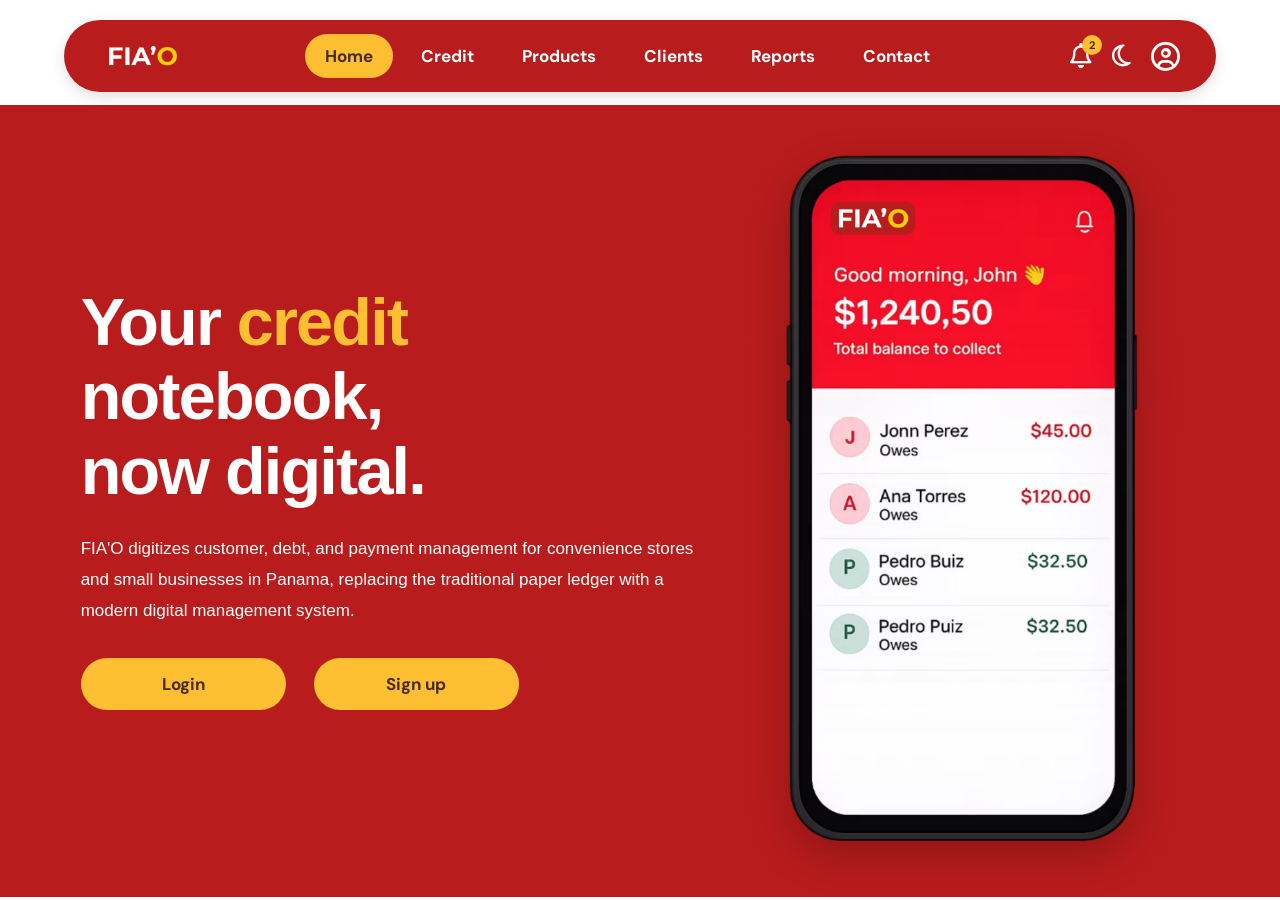
==== index.html @ aa430136 "Rename Index.html to index.html" ====
<!DOCTYPE html>
<html lang="en">
<head>
  <meta charset="UTF-8">
  <meta name="viewport" content="width=device-width, initial-scale=1.0">
  <title>FIA'O - Home</title>
  <!-- FontAwesome Icons -->
  <link rel="stylesheet" href="https://cdnjs.cloudflare.com/ajax/libs/font-awesome/6.4.0/css/all.min.css">
  <!-- CSS Stylesheet Global -->
  <link rel="stylesheet" href="./asset/css/Style.css?v=2">
</head>
<body>

  <!-- Top Navigation Bar -->
  <header>
    <nav class="navbar">
      <!-- Left: Logo Image -->
      <div class="navbar-brand">
        <a href="Index.html">
          <img src="./asset/img/Logo.png" alt="FIA'O Logo" class="navbar-logo">
        </a>
      </div>

      <!-- Center: Navigation Links -->
      <ul class="navbar-menu">
        <li><a href="Index.html" class="nav-link active">Home</a></li>
        <li><a href="Credit.html" class="nav-link">Credit</a></li>
        <li><a href="Products.html" class="nav-link">Products</a></li>
        <li><a href="Clients.html" class="nav-link">Clients</a></li>
        <li><a href="Reports.html" class="nav-link">Reports</a></li>
        <li><a href="Contact.html" class="nav-link">Contact</a></li>
      </ul>

      <!-- Right: Action Icons (Notifications, Dark/Light Mode, Profile) -->
      <div class="navbar-actions">
        <button class="icon-btn" id="notifications-btn" title="Notifications">
          <i class="fa-regular fa-bell"></i>
          <span class="notification-badge">2</span>
        </button>
        <button class="icon-btn" id="theme-toggle" title="Toggle Dark/Light Mode">
          <i class="fa-regular fa-moon"></i>
        </button>
        <a href="User.html" class="user-avatar-btn" title="User Profile">
          <i class="fa-regular fa-circle-user"></i>
        </a>
      </div>
    </nav>
  </header>

  <!-- Hero Section -->
  <main class="hero-container">
    <div class="hero-content">
      <h1 class="hero-title">
        Your <span class="highlight-yellow">credit</span><br>
        notebook,<br>
        now digital.
      </h1>
      <p class="hero-description">
        FIA'O digitizes customer, debt, and payment management for convenience stores and small businesses in Panama, replacing the traditional paper ledger with a modern digital management system.
      </p>
      <div class="hero-buttons">
        <a href="Login.html" class="btn btn-yellow">Login</a>
        <a href="Signin.html" class="btn btn-yellow">Sign up</a>
      </div>
    </div>

    <div class="hero-image-wrapper">
      <img src="./asset/img/Teléfono.png" alt="FIA'O App Screen" class="phone-mockup-img">
    </div>
  </main>

  <!-- Script File Global -->
  <script src="./asset/js/Style.js"></script>
</body>
</html>
---- asset/css/Style.css ----
/* =========================================
   FIA'O - HOME PAGE
   Colors and typography
========================================= */

@import url('https://fonts.googleapis.com/css2?family=DM+Sans:wght@400;500;600;700&display=swap');

@font-face {
    font-family: 'Gotham';
    src: url('https://fonts.cdnfonts.com/s/14955/GothamBold.woff') format('woff');
    font-weight: 700 900;
    font-style: normal;
}

@font-face {
    font-family: 'Garet';
    src: url('https://fonts.cdnfonts.com/s/72224/Garet-Book.woff') format('woff');
    font-weight: 400;
    font-style: normal;
}

:root {
    --color-red: #B91C1C;
    --color-yellow: #FFBF32;
    --color-cream: #FEF3C7;
    --color-brown: #482D1F;

    --font-title: 'Gotham', Arial, sans-serif;
    --font-subtitle: 'DM Sans', Arial, sans-serif;
    --font-body: 'Garet', Arial, sans-serif;

    --page-background: #FFFFFF;
    --hero-background: var(--color-red);
    --text-color: var(--color-brown);
}

/* =========================================
   RESET AND GENERAL
========================================= */

* {
    margin: 0;
    padding: 0;
    box-sizing: border-box;
}

html {
    scroll-behavior: smooth;
    width: 100%;
    min-height: 100%;
}

body {
    width: 100%;
    min-height: 100vh;
    overflow-x: hidden;

    font-family: var(--font-body);
    background-color: var(--page-background);
    color: var(--text-color);

    transition: background-color 0.25s ease,
                color 0.25s ease;
}

/* =========================================
   NAVIGATION BAR
========================================= */

header {
    width: 100%;
    padding: 20px 0 0;
    background-color: var(--page-background);

    transition: background-color 0.25s ease;
}

.navbar {
    width: 90%;
    max-width: 1600px;
    min-height: 72px;

    margin: 0 auto;
    padding: 9px 36px;

    display: flex;
    align-items: center;
    justify-content: space-between;
    gap: 24px;

    background-color: var(--color-red);
    border-radius: 45px;

    box-shadow: 0 5px 14px rgba(72, 45, 31, 0.15);
}

.navbar-brand {
    flex-shrink: 0;
}

.navbar-brand a {
    display: flex;
    align-items: center;
}

.navbar-logo {
    display: block;
    height: 48px;
    width: auto;
    max-width: 190px;
    object-fit: contain;
}

/* NAVIGATION LINKS */

.navbar-menu {
    display: flex;
    align-items: center;
    justify-content: center;

    flex: 1;
    gap: 8px;

    list-style: none;
    margin: 0;
    padding: 0;
}

.navbar-menu li {
    list-style: none;
}

.navbar-menu .nav-link {
    display: inline-flex;
    align-items: center;
    justify-content: center;

    padding: 11px 20px;

    color: #FFFFFF;
    font-family: var(--font-subtitle);
    font-size: 17px;
    font-weight: 700;

    text-decoration: none;
    white-space: nowrap;
    border-radius: 30px;

    transition: background-color 0.2s ease,
                color 0.2s ease,
                transform 0.2s ease;
}

.navbar-menu .nav-link:hover {
    background-color: rgba(255, 255, 255, 0.13);
}

.navbar-menu .nav-link.active {
    background-color: var(--color-yellow);
    color: var(--color-brown);
}

/* RIGHT-SIDE ICONS */

.navbar-actions {
    display: flex;
    align-items: center;
    justify-content: center;
    gap: 20px;
    flex-shrink: 0;
}

.icon-btn {
    position: relative;

    display: flex;
    align-items: center;
    justify-content: center;

    padding: 0;
    background: transparent;
    border: none;

    color: #FFFFFF;
    font-size: 25px;
    cursor: pointer;

    transition: transform 0.2s ease;
}

.icon-btn:hover,
.user-avatar-btn:hover {
    transform: scale(1.08);
}

.notification-badge {
    position: absolute;
    top: -9px;
    right: -10px;

    display: flex;
    align-items: center;
    justify-content: center;

    width: 20px;
    height: 20px;

    background-color: var(--color-yellow);
    color: var(--color-brown);

    border-radius: 50%;
    font-family: var(--font-subtitle);
    font-size: 11px;
    font-weight: 700;
}

.user-avatar-btn {
    display: flex;
    align-items: center;
    justify-content: center;

    color: #FFFFFF;
    font-size: 29px;
    text-decoration: none;

    transition: transform 0.2s ease;
}

/* =========================================
   HOME HERO SECTION
========================================= */

.hero-container {
    width: 100%;
    max-width: none;
    min-height: 710px;

    /* Space between navigation and red section */
    margin: 13px 0 0;

    /* Content spacing */
    padding: 48px 6.3% 55px;

    display: flex;
    align-items: center;
    justify-content: space-between;
    gap: 45px;

    background-color: var(--hero-background);

    overflow: hidden;

    transition: background-color 0.25s ease;
}

.hero-content {
    flex: 1 1 58%;
    min-width: 0;
    max-width: 800px;
}

/* MAIN TITLE */

.hero-title {
    margin: 0 0 26px;

    color: #FFFFFF;
    font-family: var(--font-title);
    font-size: clamp(48px, 5.2vw, 86px);
    font-weight: 900;
    line-height: 1.12;
    letter-spacing: -1.8px;
}

.highlight-yellow {
    color: var(--color-yellow);
}

/* DESCRIPTION */

.hero-description {
    max-width: 700px;
    margin: 0 0 32px;

    color: #FFFFFF;
    font-family: var(--font-body);
    font-size: 17px;
    font-weight: 400;
    line-height: 1.8;
}

/* =========================================
   LOGIN AND SIGN UP BUTTONS
========================================= */

.hero-buttons {
    display: flex;
    align-items: center;
    flex-wrap: wrap;
    gap: 28px;
}

.hero-buttons .btn {
    display: inline-flex;
    align-items: center;
    justify-content: center;

    width: 205px;
    height: 52px;
    padding: 0 20px;

    border: none;
    border-radius: 35px;

    font-family: var(--font-subtitle);
    font-size: 17px;
    font-weight: 700;
    text-decoration: none;
    white-space: nowrap;

    cursor: pointer;

    transition: transform 0.2s ease,
                background-color 0.2s ease;
}

.hero-buttons .btn-yellow {
    background-color: var(--color-yellow);
    color: var(--color-brown);
}

.hero-buttons .btn-yellow:hover {
    background-color: var(--color-cream);
    transform: translateY(-2px);
}

/* =========================================
   PHONE MOCKUP
========================================= */

.hero-image-wrapper {
    flex: 0 1 42%;
    min-width: 0;

    display: flex;
    align-items: center;
    justify-content: center;
}

.phone-mockup-img {
    display: block;

    width: 108%;
    max-width: 510px;
    max-height: 760px;
    height: auto;

    object-fit: contain;

    filter: drop-shadow(0 15px 20px rgba(0, 0, 0, 0.22));
}

/* =========================================
   DARK MODE
   Activated by body.dark-mode
========================================= */

body.dark-mode {
    --page-background: #181818;
    --hero-background: #181818;
    --text-color: #FEF3C7;

    background-color: var(--page-background);
    color: var(--text-color);
}

body.dark-mode header {
    background-color: var(--page-background);
}

body.dark-mode .hero-container {
    background-color: var(--hero-background);
}

body.dark-mode .navbar {
    background-color: #242424;
    border: 1px solid #E87500;
    box-shadow: none;
}

body.dark-mode .navbar-menu .nav-link {
    color: #FEF3C7;
}

body.dark-mode .navbar-menu .nav-link.active {
    background-color: #FFBF32;
    color: #482D1F;
}

body.dark-mode .hero-title,
body.dark-mode .hero-description {
    color: #FFFFFF;
}

body.dark-mode .highlight-yellow {
    color: #FFBF32;
}

body.dark-mode .hero-buttons .btn-yellow {
    background-color: #FFBF32;
    color: #482D1F;
}

body.dark-mode .hero-buttons .btn-yellow:hover {
    background-color: #FEF3C7;
}

/* =========================================
   RESPONSIVE: SMALL LAPTOPS
========================================= */

@media (max-width: 1200px) {
    .navbar {
        width: 94%;
        gap: 14px;
        padding: 9px 22px;
    }

    .navbar-logo {
        height: 43px;
    }

    .navbar-menu {
        gap: 2px;
    }

    .navbar-menu .nav-link {
        padding: 10px 12px;
        font-size: 15px;
    }

    .navbar-actions {
        gap: 15px;
    }

    .hero-container {
        gap: 30px;
        padding-left: 5%;
        padding-right: 5%;
    }

    .hero-title {
        font-size: clamp(46px, 5vw, 68px);
    }

    .phone-mockup-img {
        width: 110%;
        max-width: 470px;
    }
}

/* =========================================
   RESPONSIVE: TABLETS
========================================= */

@media (max-width: 900px) {
    header {
        padding: 15px 0 0;
    }

    .navbar {
        width: 94%;
        min-height: 70px;
        flex-wrap: wrap;
        justify-content: center;
        border-radius: 30px;
        padding: 14px 20px;
    }

    .navbar-menu {
        order: 3;
        flex-basis: 100%;
        flex-wrap: wrap;
    }

    .hero-container {
        min-height: auto;
        flex-direction: column;
        text-align: center;

        padding: 50px 7%;
        gap: 35px;
    }

    .hero-content {
        flex-basis: auto;
        width: 100%;
        max-width: 800px;
    }

    .hero-title {
        font-size: clamp(43px, 7vw, 65px);
    }

    .hero-description {
        margin-left: auto;
        margin-right: auto;
    }

    .hero-buttons {
        justify-content: center;
    }

    .hero-image-wrapper {
        width: 100%;
        flex-basis: auto;
    }

    .phone-mockup-img {
        width: 100%;
        max-width: 410px;
        max-height: 620px;
    }
}

/* =========================================
   RESPONSIVE: MOBILE
========================================= */

@media (max-width: 600px) {
    header {
        padding-top: 12px;
    }

    .navbar {
        width: 94%;
        padding: 14px 12px;
        gap: 14px;
    }

    .navbar-logo {
        height: 37px;
    }

    .navbar-menu {
        gap: 4px;
    }

    .navbar-menu .nav-link {
        padding: 8px 10px;
        font-size: 12px;
    }

    .navbar-actions {
        gap: 16px;
    }

    .icon-btn {
        font-size: 21px;
    }

    .user-avatar-btn {
        font-size: 24px;
    }

    .hero-container {
        width: 100%;
        margin-top: 10px;
        padding: 40px 20px;
        gap: 32px;
    }

    .hero-title {
        font-size: 40px;
        letter-spacing: -1px;
        line-height: 1.13;
    }

    .hero-description {
        font-size: 15px;
        line-height: 1.7;
    }

    .hero-buttons {
        justify-content: center;
        gap: 12px;
    }

    .hero-buttons .btn {
        width: 145px;
        height: 46px;
        font-size: 14px;
    }

    .phone-mockup-img {
        width: 100%;
        max-width: 330px;
        max-height: 510px;
    }
}
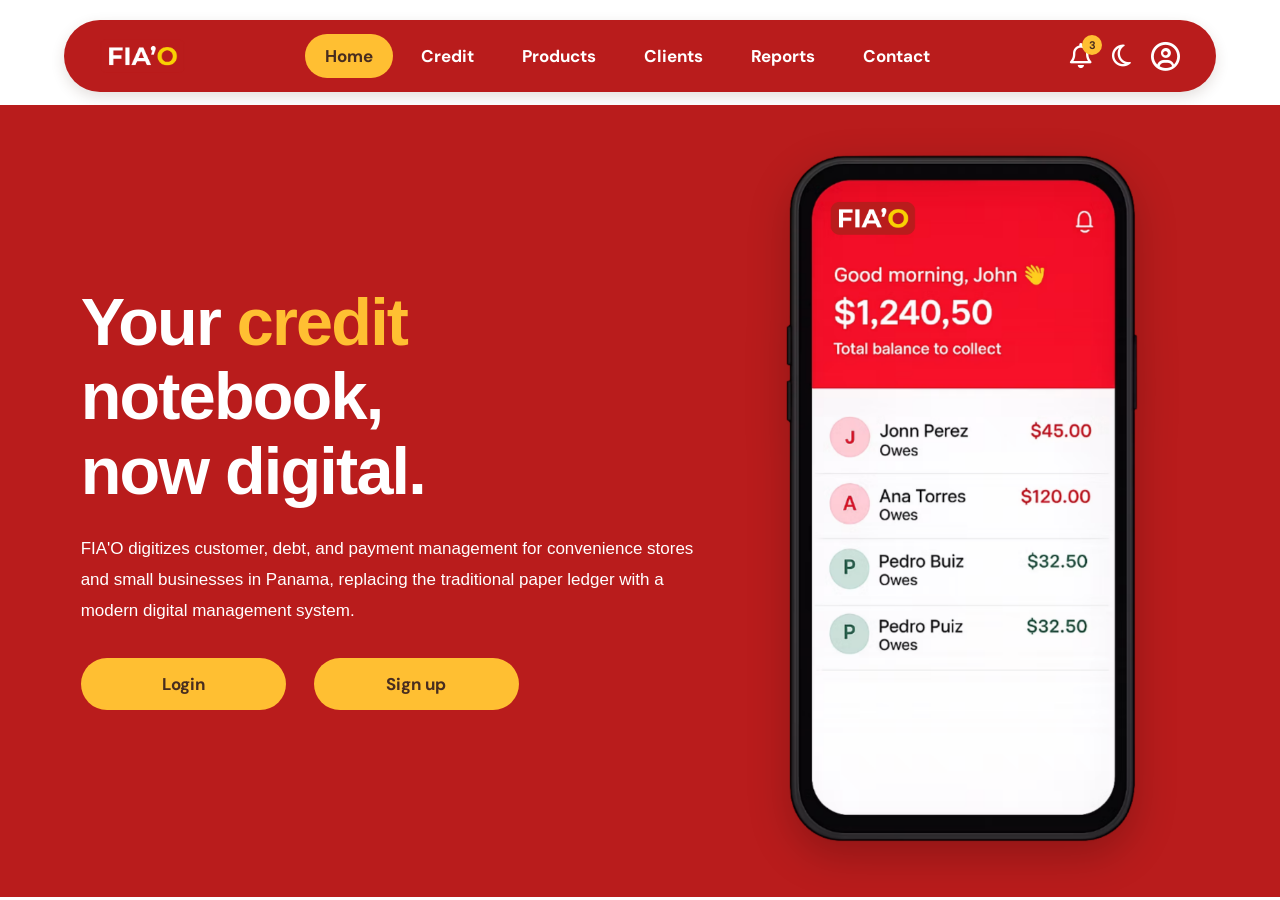
==== commit b1043016: "hello" ====
--- a/index.html
+++ b/index.html
@@ -16,14 +16,14 @@
     <nav class="navbar">
       <!-- Left: Logo Image -->
       <div class="navbar-brand">
-        <a href="Index.html">
+        <a href="index.html">
           <img src="./asset/img/Logo.png" alt="FIA'O Logo" class="navbar-logo">
         </a>
       </div>
 
       <!-- Center: Navigation Links -->
       <ul class="navbar-menu">
-        <li><a href="Index.html" class="nav-link active">Home</a></li>
+        <li><a href="index.html" class="nav-link active">Home</a></li>
         <li><a href="Credit.html" class="nav-link">Credit</a></li>
         <li><a href="Products.html" class="nav-link">Products</a></li>
         <li><a href="Clients.html" class="nav-link">Clients</a></li>
@@ -33,10 +33,77 @@
 
       <!-- Right: Action Icons (Notifications, Dark/Light Mode, Profile) -->
       <div class="navbar-actions">
-        <button class="icon-btn" id="notifications-btn" title="Notifications">
-          <i class="fa-regular fa-bell"></i>
-          <span class="notification-badge">2</span>
-        </button>
+        <!-- Notifications -->
+<div class="notification-wrapper">
+  <button class="icon-btn" id="notifications-btn"
+          title="Notifications"
+          aria-label="Notifications"
+          aria-expanded="false"
+          aria-controls="notifications-panel">
+    <i class="fa-regular fa-bell"></i>
+    <span class="notification-badge" id="notification-badge">3</span>
+  </button>
+
+  <!-- Notifications Dropdown -->
+  <div class="notifications-panel" id="notifications-panel" hidden>
+
+    <div class="notifications-header">
+      <div>
+        <h3>Notifications</h3>
+        <span id="notifications-count">You have 3 unread notifications</span>
+      </div>
+
+      <button class="mark-all-btn" id="mark-all-read">
+        Mark all as read
+      </button>
+    </div>
+
+    <div class="notifications-list">
+
+      <div class="notification-item unread" data-notification>
+        <div class="notification-icon payment-icon">
+          <i class="fa-solid fa-money-bill-wave"></i>
+        </div>
+        <div class="notification-content">
+          <h4>Payment received</h4>
+          <p>John Smith has made a payment of $25.00.</p>
+          <span>2 minutes ago</span>
+        </div>
+        <span class="unread-dot"></span>
+      </div>
+
+      <div class="notification-item unread" data-notification>
+        <div class="notification-icon debt-icon">
+          <i class="fa-solid fa-clock"></i>
+        </div>
+        <div class="notification-content">
+          <h4>Upcoming payment</h4>
+          <p>Maria Lopez has an outstanding balance of $15.00.</p>
+          <span>1 hour ago</span>
+        </div>
+        <span class="unread-dot"></span>
+      </div>
+
+      <div class="notification-item unread" data-notification>
+        <div class="notification-icon client-icon">
+          <i class="fa-solid fa-user-plus"></i>
+        </div>
+        <div class="notification-content">
+          <h4>New client added</h4>
+          <p>A new customer has been added to your client list.</p>
+          <span>Yesterday</span>
+        </div>
+        <span class="unread-dot"></span>
+      </div>
+
+    </div>
+
+    <div class="notifications-footer">
+      <span>FIA'O Notification Center</span>
+    </div>
+
+  </div>
+</div>
         <button class="icon-btn" id="theme-toggle" title="Toggle Dark/Light Mode">
           <i class="fa-regular fa-moon"></i>
         </button>
--- a/asset/css/Style.css
+++ b/asset/css/Style.css
@@ -598,4 +598,280 @@
         max-width: 330px;
         max-height: 510px;
     }
+    /* =========================================
+   NOTIFICATIONS DROPDOWN
+========================================= */
+
+.notification-wrapper {
+    position: relative;
+    display: flex;
+    align-items: center;
+}
+
+.notifications-panel {
+    position: absolute;
+    top: calc(100% + 22px);
+    right: -55px;
+
+    width: 370px;
+    max-width: calc(100vw - 30px);
+
+    background-color: #FFFFFF;
+    color: #482D1F;
+
+    border: 1px solid #E5E5E5;
+    border-radius: 16px;
+
+    box-shadow: 0 10px 35px rgba(0, 0, 0, 0.16);
+
+    z-index: 1000;
+    overflow: hidden;
+
+    animation: notificationAppear 0.2s ease;
+}
+
+.notifications-panel[hidden] {
+    display: none;
+}
+
+@keyframes notificationAppear {
+    from {
+        opacity: 0;
+        transform: translateY(-8px);
+    }
+
+    to {
+        opacity: 1;
+        transform: translateY(0);
+    }
+}
+
+/* HEADER */
+
+.notifications-header {
+    display: flex;
+    align-items: center;
+    justify-content: space-between;
+    gap: 12px;
+
+    padding: 19px 18px;
+
+    border-bottom: 1px solid #EEEEEE;
+}
+
+.notifications-header h3 {
+    font-family: var(--font-subtitle);
+    font-size: 18px;
+    font-weight: 700;
+    color: #482D1F;
+    margin-bottom: 5px;
+}
+
+.notifications-header span {
+    font-family: var(--font-subtitle);
+    font-size: 11px;
+    color: #888888;
+}
+
+.mark-all-btn {
+    background: transparent;
+    border: none;
+
+    color: #B91C1C;
+
+    font-family: var(--font-subtitle);
+    font-size: 11px;
+    font-weight: 700;
+
+    cursor: pointer;
+    white-space: nowrap;
+}
+
+.mark-all-btn:hover {
+    text-decoration: underline;
+}
+
+/* NOTIFICATION ITEMS */
+
+.notifications-list {
+    max-height: 330px;
+    overflow-y: auto;
+}
+
+.notification-item {
+    display: flex;
+    align-items: flex-start;
+    gap: 12px;
+
+    padding: 17px 16px;
+
+    border-bottom: 1px solid #F0F0F0;
+
+    cursor: pointer;
+    transition: background-color 0.2s ease;
+}
+
+.notification-item:hover {
+    background-color: #FFF9EB;
+}
+
+.notification-item.unread {
+    background-color: #FFFCF3;
+}
+
+.notification-item.unread:hover {
+    background-color: #FFF5DB;
+}
+
+/* ICONS */
+
+.notification-icon {
+    width: 38px;
+    height: 38px;
+    min-width: 38px;
+
+    display: flex;
+    align-items: center;
+    justify-content: center;
+
+    border-radius: 50%;
+    font-size: 15px;
+}
+
+.payment-icon {
+    background-color: #E1F4E8;
+    color: #25834C;
+}
+
+.debt-icon {
+    background-color: #FFF0D1;
+    color: #C17A00;
+}
+
+.client-icon {
+    background-color: #EAE4FA;
+    color: #6B4FB3;
+}
+
+/* TEXT */
+
+.notification-content {
+    flex: 1;
+    min-width: 0;
+}
+
+.notification-content h4 {
+    font-family: var(--font-subtitle);
+    font-size: 13px;
+    font-weight: 700;
+    color: #482D1F;
+    margin-bottom: 5px;
+}
+
+.notification-content p {
+    font-family: var(--font-body);
+    font-size: 11px;
+    line-height: 1.5;
+    color: #666666;
+    margin-bottom: 6px;
+}
+
+.notification-content span {
+    font-family: var(--font-subtitle);
+    font-size: 10px;
+    color: #999999;
+}
+
+/* UNREAD INDICATOR */
+
+.unread-dot {
+    width: 8px;
+    height: 8px;
+    min-width: 8px;
+
+    margin-top: 5px;
+
+    background-color: #B91C1C;
+    border-radius: 50%;
+}
+
+.notification-item:not(.unread) .unread-dot {
+    display: none;
+}
+
+/* FOOTER */
+
+.notifications-footer {
+    padding: 13px;
+    text-align: center;
+    background-color: #FAFAFA;
+    border-top: 1px solid #EEEEEE;
+}
+
+.notifications-footer span {
+    font-family: var(--font-subtitle);
+    font-size: 10px;
+    font-weight: 600;
+    color: #999999;
+}
+
+/* DARK MODE */
+
+body.dark-mode .notifications-panel {
+    background-color: #242424;
+    color: #FEF3C7;
+    border-color: #444444;
+    box-shadow: 0 10px 35px rgba(0, 0, 0, 0.4);
+}
+
+body.dark-mode .notifications-header,
+body.dark-mode .notification-item {
+    border-color: #3B3B3B;
+}
+
+body.dark-mode .notifications-header h3,
+body.dark-mode .notification-content h4 {
+    color: #FEF3C7;
+}
+
+body.dark-mode .notifications-header span,
+body.dark-mode .notification-content p,
+body.dark-mode .notification-content span {
+    color: #BDBDBD;
+}
+
+body.dark-mode .notification-item.unread {
+    background-color: #302C24;
+}
+
+body.dark-mode .notification-item:hover,
+body.dark-mode .notification-item.unread:hover {
+    background-color: #393329;
+}
+
+body.dark-mode .notifications-footer {
+    background-color: #202020;
+    border-color: #3B3B3B;
+}
+
+body.dark-mode .notifications-footer span {
+    color: #AAAAAA;
+}
+
+/* MOBILE */
+
+@media (max-width: 600px) {
+    .notifications-panel {
+        right: -85px;
+        width: 340px;
+    }
+
+    .notifications-header {
+        padding: 15px 12px;
+    }
+
+    .notification-item {
+        padding: 14px 12px;
+    }
+}
 }
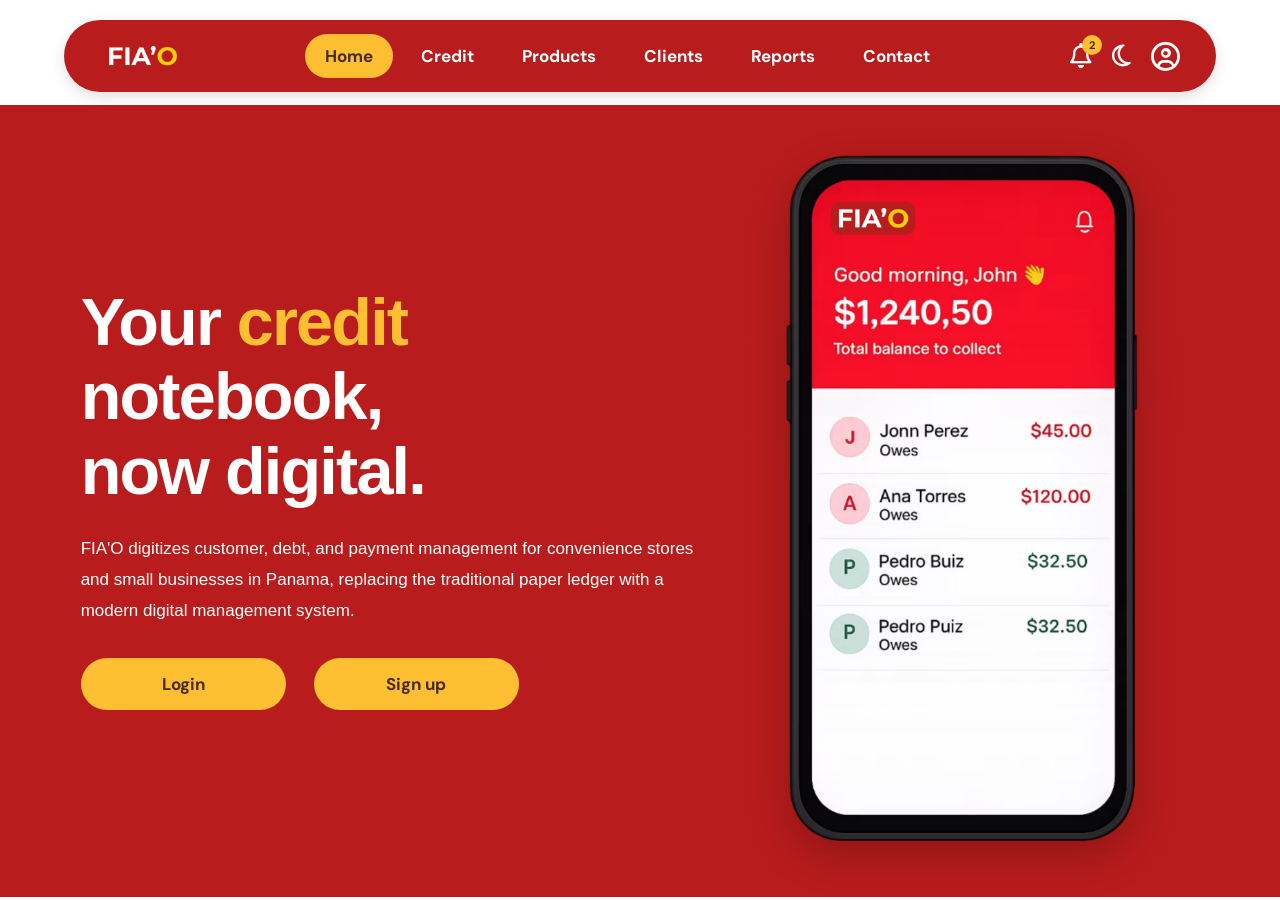
==== commit c77046d3: "hellooooo" ====
--- a/index.html
+++ b/index.html
@@ -33,77 +33,10 @@
 
       <!-- Right: Action Icons (Notifications, Dark/Light Mode, Profile) -->
       <div class="navbar-actions">
-        <!-- Notifications -->
-<div class="notification-wrapper">
-  <button class="icon-btn" id="notifications-btn"
-          title="Notifications"
-          aria-label="Notifications"
-          aria-expanded="false"
-          aria-controls="notifications-panel">
-    <i class="fa-regular fa-bell"></i>
-    <span class="notification-badge" id="notification-badge">3</span>
-  </button>
-
-  <!-- Notifications Dropdown -->
-  <div class="notifications-panel" id="notifications-panel" hidden>
-
-    <div class="notifications-header">
-      <div>
-        <h3>Notifications</h3>
-        <span id="notifications-count">You have 3 unread notifications</span>
-      </div>
-
-      <button class="mark-all-btn" id="mark-all-read">
-        Mark all as read
-      </button>
-    </div>
-
-    <div class="notifications-list">
-
-      <div class="notification-item unread" data-notification>
-        <div class="notification-icon payment-icon">
-          <i class="fa-solid fa-money-bill-wave"></i>
-        </div>
-        <div class="notification-content">
-          <h4>Payment received</h4>
-          <p>John Smith has made a payment of $25.00.</p>
-          <span>2 minutes ago</span>
-        </div>
-        <span class="unread-dot"></span>
-      </div>
-
-      <div class="notification-item unread" data-notification>
-        <div class="notification-icon debt-icon">
-          <i class="fa-solid fa-clock"></i>
-        </div>
-        <div class="notification-content">
-          <h4>Upcoming payment</h4>
-          <p>Maria Lopez has an outstanding balance of $15.00.</p>
-          <span>1 hour ago</span>
-        </div>
-        <span class="unread-dot"></span>
-      </div>
-
-      <div class="notification-item unread" data-notification>
-        <div class="notification-icon client-icon">
-          <i class="fa-solid fa-user-plus"></i>
-        </div>
-        <div class="notification-content">
-          <h4>New client added</h4>
-          <p>A new customer has been added to your client list.</p>
-          <span>Yesterday</span>
-        </div>
-        <span class="unread-dot"></span>
-      </div>
-
-    </div>
-
-    <div class="notifications-footer">
-      <span>FIA'O Notification Center</span>
-    </div>
-
-  </div>
-</div>
+        <button class="icon-btn" id="notifications-btn" title="Notifications">
+          <i class="fa-regular fa-bell"></i>
+          <span class="notification-badge">2</span>
+        </button>
         <button class="icon-btn" id="theme-toggle" title="Toggle Dark/Light Mode">
           <i class="fa-regular fa-moon"></i>
         </button>
@@ -139,4 +72,4 @@
   <!-- Script File Global -->
   <script src="./asset/js/Style.js"></script>
 </body>
-</html>
+</html>
--- a/asset/css/Style.css
+++ b/asset/css/Style.css
@@ -598,280 +598,4 @@
         max-width: 330px;
         max-height: 510px;
     }
-    /* =========================================
-   NOTIFICATIONS DROPDOWN
-========================================= */
-
-.notification-wrapper {
-    position: relative;
-    display: flex;
-    align-items: center;
-}
-
-.notifications-panel {
-    position: absolute;
-    top: calc(100% + 22px);
-    right: -55px;
-
-    width: 370px;
-    max-width: calc(100vw - 30px);
-
-    background-color: #FFFFFF;
-    color: #482D1F;
-
-    border: 1px solid #E5E5E5;
-    border-radius: 16px;
-
-    box-shadow: 0 10px 35px rgba(0, 0, 0, 0.16);
-
-    z-index: 1000;
-    overflow: hidden;
-
-    animation: notificationAppear 0.2s ease;
-}
-
-.notifications-panel[hidden] {
-    display: none;
-}
-
-@keyframes notificationAppear {
-    from {
-        opacity: 0;
-        transform: translateY(-8px);
-    }
-
-    to {
-        opacity: 1;
-        transform: translateY(0);
-    }
-}
-
-/* HEADER */
-
-.notifications-header {
-    display: flex;
-    align-items: center;
-    justify-content: space-between;
-    gap: 12px;
-
-    padding: 19px 18px;
-
-    border-bottom: 1px solid #EEEEEE;
-}
-
-.notifications-header h3 {
-    font-family: var(--font-subtitle);
-    font-size: 18px;
-    font-weight: 700;
-    color: #482D1F;
-    margin-bottom: 5px;
-}
-
-.notifications-header span {
-    font-family: var(--font-subtitle);
-    font-size: 11px;
-    color: #888888;
-}
-
-.mark-all-btn {
-    background: transparent;
-    border: none;
-
-    color: #B91C1C;
-
-    font-family: var(--font-subtitle);
-    font-size: 11px;
-    font-weight: 700;
-
-    cursor: pointer;
-    white-space: nowrap;
-}
-
-.mark-all-btn:hover {
-    text-decoration: underline;
-}
-
-/* NOTIFICATION ITEMS */
-
-.notifications-list {
-    max-height: 330px;
-    overflow-y: auto;
-}
-
-.notification-item {
-    display: flex;
-    align-items: flex-start;
-    gap: 12px;
-
-    padding: 17px 16px;
-
-    border-bottom: 1px solid #F0F0F0;
-
-    cursor: pointer;
-    transition: background-color 0.2s ease;
-}
-
-.notification-item:hover {
-    background-color: #FFF9EB;
-}
-
-.notification-item.unread {
-    background-color: #FFFCF3;
-}
-
-.notification-item.unread:hover {
-    background-color: #FFF5DB;
-}
-
-/* ICONS */
-
-.notification-icon {
-    width: 38px;
-    height: 38px;
-    min-width: 38px;
-
-    display: flex;
-    align-items: center;
-    justify-content: center;
-
-    border-radius: 50%;
-    font-size: 15px;
-}
-
-.payment-icon {
-    background-color: #E1F4E8;
-    color: #25834C;
-}
-
-.debt-icon {
-    background-color: #FFF0D1;
-    color: #C17A00;
-}
-
-.client-icon {
-    background-color: #EAE4FA;
-    color: #6B4FB3;
-}
-
-/* TEXT */
-
-.notification-content {
-    flex: 1;
-    min-width: 0;
-}
-
-.notification-content h4 {
-    font-family: var(--font-subtitle);
-    font-size: 13px;
-    font-weight: 700;
-    color: #482D1F;
-    margin-bottom: 5px;
-}
-
-.notification-content p {
-    font-family: var(--font-body);
-    font-size: 11px;
-    line-height: 1.5;
-    color: #666666;
-    margin-bottom: 6px;
-}
-
-.notification-content span {
-    font-family: var(--font-subtitle);
-    font-size: 10px;
-    color: #999999;
-}
-
-/* UNREAD INDICATOR */
-
-.unread-dot {
-    width: 8px;
-    height: 8px;
-    min-width: 8px;
-
-    margin-top: 5px;
-
-    background-color: #B91C1C;
-    border-radius: 50%;
-}
-
-.notification-item:not(.unread) .unread-dot {
-    display: none;
-}
-
-/* FOOTER */
-
-.notifications-footer {
-    padding: 13px;
-    text-align: center;
-    background-color: #FAFAFA;
-    border-top: 1px solid #EEEEEE;
-}
-
-.notifications-footer span {
-    font-family: var(--font-subtitle);
-    font-size: 10px;
-    font-weight: 600;
-    color: #999999;
-}
-
-/* DARK MODE */
-
-body.dark-mode .notifications-panel {
-    background-color: #242424;
-    color: #FEF3C7;
-    border-color: #444444;
-    box-shadow: 0 10px 35px rgba(0, 0, 0, 0.4);
-}
-
-body.dark-mode .notifications-header,
-body.dark-mode .notification-item {
-    border-color: #3B3B3B;
-}
-
-body.dark-mode .notifications-header h3,
-body.dark-mode .notification-content h4 {
-    color: #FEF3C7;
-}
-
-body.dark-mode .notifications-header span,
-body.dark-mode .notification-content p,
-body.dark-mode .notification-content span {
-    color: #BDBDBD;
-}
-
-body.dark-mode .notification-item.unread {
-    background-color: #302C24;
-}
-
-body.dark-mode .notification-item:hover,
-body.dark-mode .notification-item.unread:hover {
-    background-color: #393329;
-}
-
-body.dark-mode .notifications-footer {
-    background-color: #202020;
-    border-color: #3B3B3B;
-}
-
-body.dark-mode .notifications-footer span {
-    color: #AAAAAA;
-}
-
-/* MOBILE */
-
-@media (max-width: 600px) {
-    .notifications-panel {
-        right: -85px;
-        width: 340px;
-    }
-
-    .notifications-header {
-        padding: 15px 12px;
-    }
-
-    .notification-item {
-        padding: 14px 12px;
-    }
-}
 }
